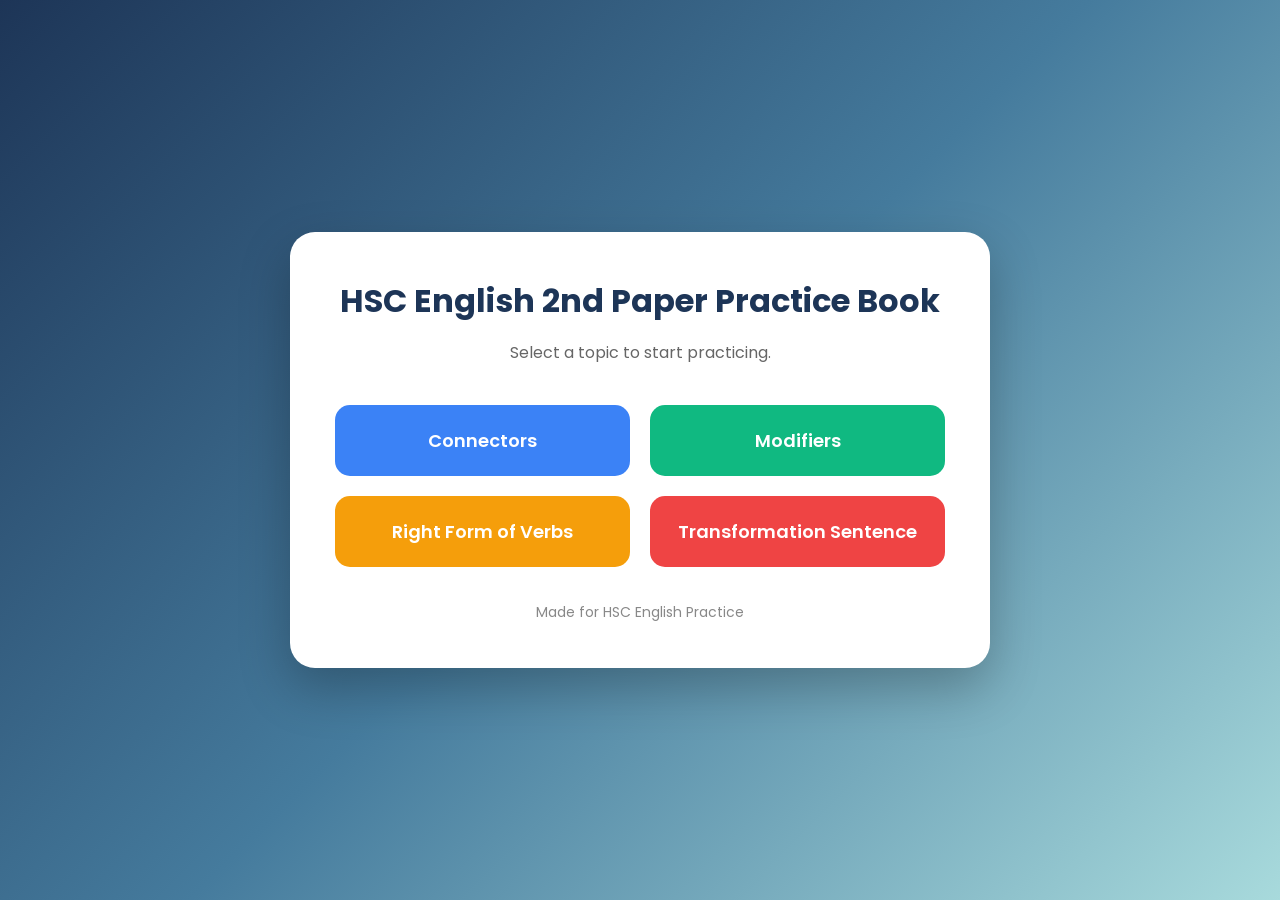
==== index.html @ 83690a35 "Wow" ====
<!DOCTYPE html>
<html lang="en">
<head>
<meta charset="UTF-8">
<meta name="viewport" content="width=device-width, initial-scale=1.0">

<title>HSC English 2nd Paper Practice Book</title>

<link href="https://fonts.googleapis.com/css2?family=Poppins:wght@300;400;600;700&display=swap" rel="stylesheet">

<style>

*{
    margin:0;
    padding:0;
    box-sizing:border-box;
    font-family:'Poppins',sans-serif;
}

body{
    background:linear-gradient(135deg,#1d3557,#457b9d,#a8dadc);
    min-height:100vh;
    display:flex;
    justify-content:center;
    align-items:center;
    padding:20px;
}

.container{
    width:100%;
    max-width:700px;
    background:white;
    border-radius:25px;
    padding:45px;
    text-align:center;
    box-shadow:0 20px 50px rgba(0,0,0,.25);
}

h1{
    color:#1d3557;
    font-size:2rem;
    margin-bottom:15px;
}

p{
    color:#666;
    margin-bottom:40px;
}

.buttons{
    display:grid;
    grid-template-columns:1fr 1fr;
    gap:20px;
}

.btn{
    text-decoration:none;
    color:white;
    padding:22px;
    border-radius:15px;
    font-size:18px;
    font-weight:600;
    transition:.3s;
}

.btn:hover{
    transform:translateY(-5px);
    box-shadow:0 12px 25px rgba(0,0,0,.25);
}

.connectors{
    background:#3b82f6;
}

.modifiers{
    background:#10b981;
}

.rfv{
    background:#f59e0b;
}

.transform{
    background:#ef4444;
}

footer{
    margin-top:35px;
    color:#888;
    font-size:14px;
}

@media(max-width:650px){

.buttons{
    grid-template-columns:1fr;
}

h1{
    font-size:1.7rem;
}

}

</style>

</head>
<body>

<div class="container">

<h1>HSC English 2nd Paper Practice Book</h1>

<p>Select a topic to start practicing.</p>

<div class="buttons">

<a class="btn connectors" href="Connector/index.html">
Connectors
</a>

<a class="btn modifiers" href="Modifier/index.html">
Modifiers
</a>

<a class="btn rfv" href="Right Form of Verbs/index.html">
Right Form of Verbs
</a>

<a class="btn transform" href="Transformation Sentences/index.html">
Transformation Sentence
</a>

</div>

<footer>
Made for HSC English Practice
</footer>

</div>

</body>
</html>
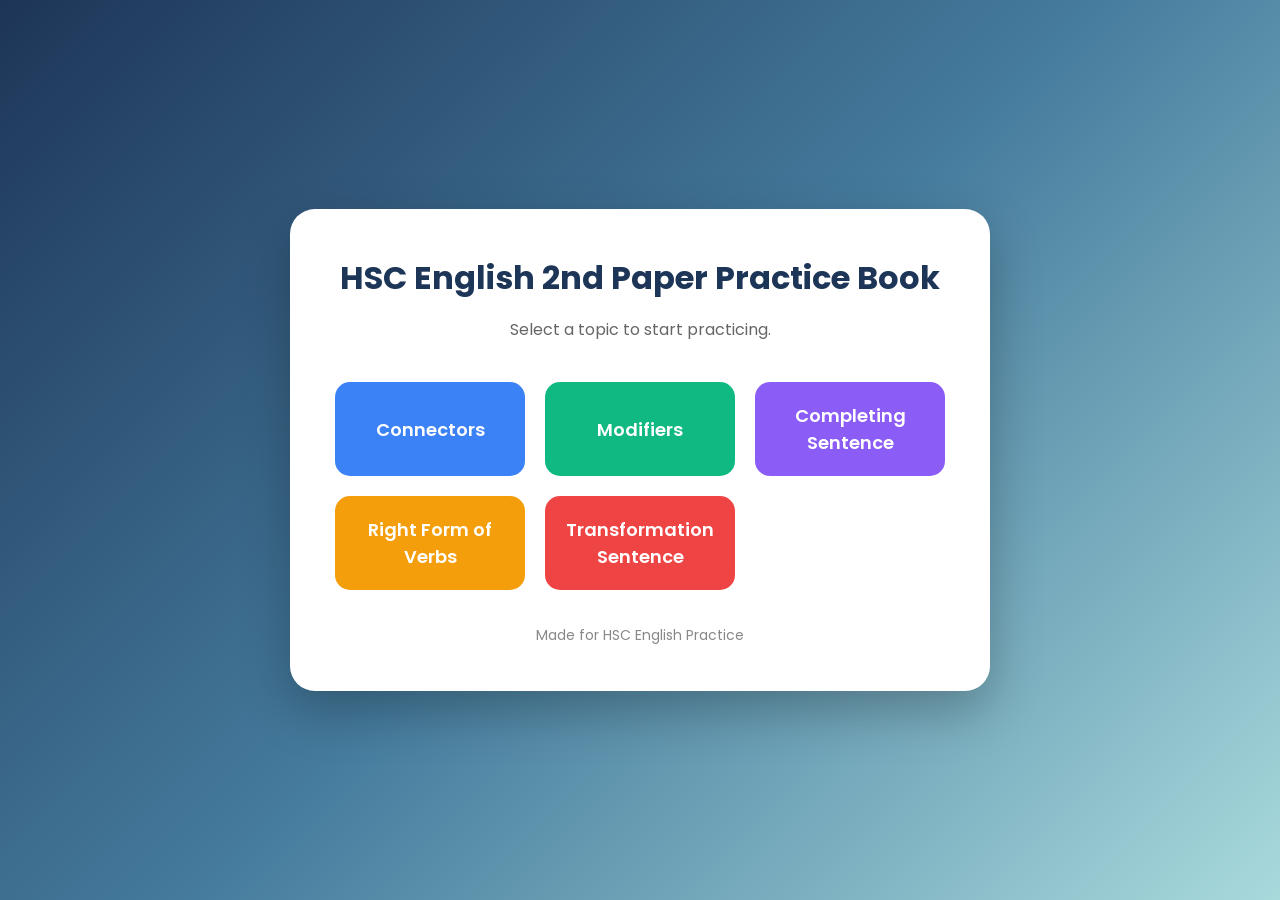
==== commit 3da996fa: "okkk" ====
--- a/index.html
+++ b/index.html
@@ -49,18 +49,60 @@
 
 .buttons{
     display:grid;
-    grid-template-columns:1fr 1fr;
+    grid-template-columns:repeat(3,1fr);
     gap:20px;
 }
 
+@media(max-width:850px){
+
+.buttons{
+    grid-template-columns:repeat(2,1fr);
+}
+
+}
+
+@media(max-width:650px){
+
+.buttons{
+    grid-template-columns:1fr;
+}
+
+h1{
+    font-size:1.7rem;
+}
+
+}
+
+.completing{
+    background:#8b5cf6;
+}
+
 .btn{
+
+    display:flex;
+
+    justify-content:center;
+
+    align-items:center;
+
+    text-align:center;
+
     text-decoration:none;
+
     color:white;
-    padding:22px;
+
+    min-height:90px;
+
+    padding:20px;
+
     border-radius:15px;
+
     font-size:18px;
+
     font-weight:600;
+
     transition:.3s;
+
 }
 
 .btn:hover{
@@ -123,6 +165,10 @@
 Modifiers
 </a>
 
+<a class="btn completing" href="Completing Sentence/index.html">
+Completing Sentence
+</a>
+
 <a class="btn rfv" href="Right Form of Verbs/index.html">
 Right Form of Verbs
 </a>
